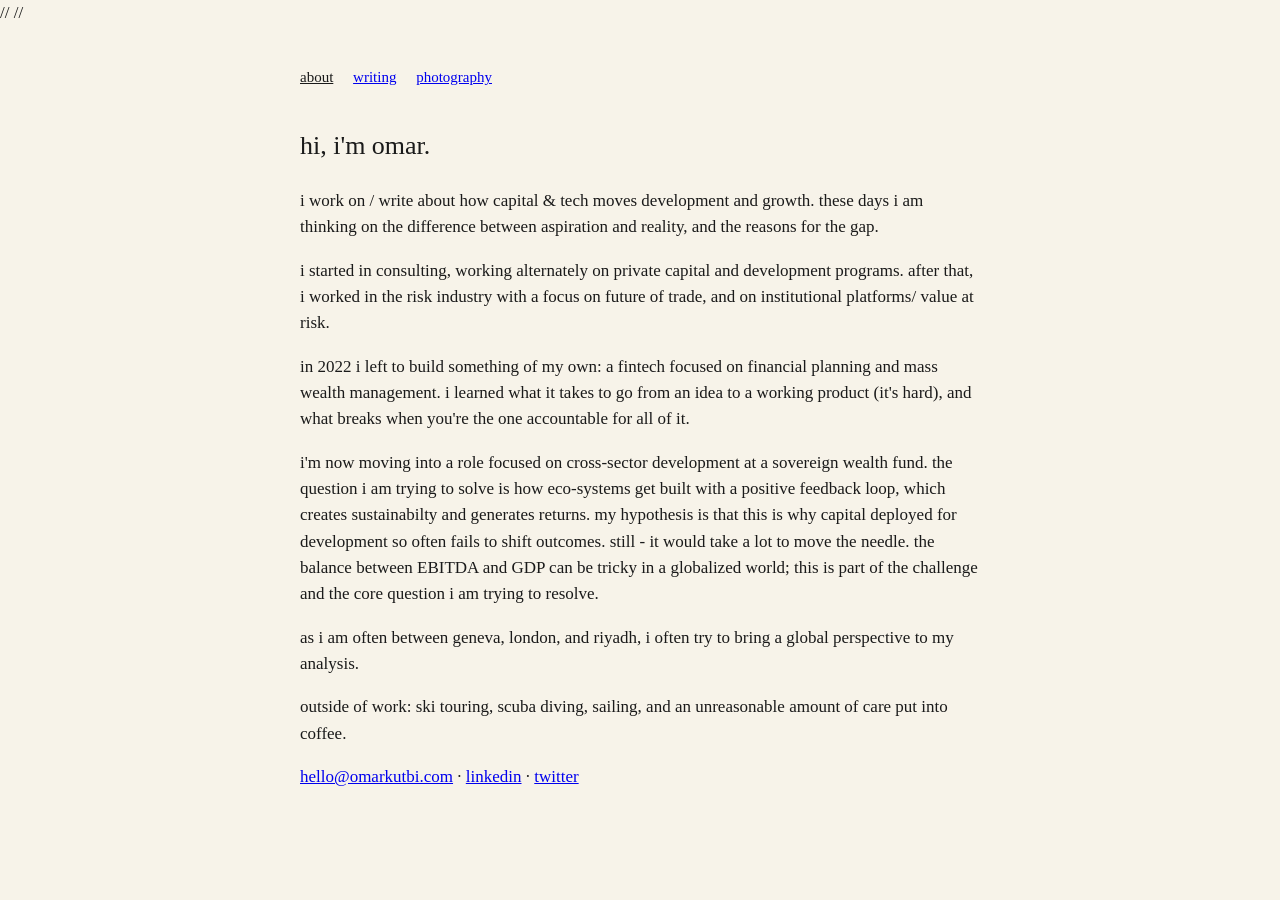
==== index.html @ f05353a5 "Update index.html" ====
//<!DOCTYPE html>
<html lang="en">
<head>
  <meta charset="UTF-8">
  <title>omar kutbi</title>
  <link rel="stylesheet" href="style.css">
</head>
//<body>
  <div class="wrapper">
    <header>
      <nav>
        <a href="index.html" class="current">about</a>
        <a href="writing.html">writing</a>
        <a href="photography.html">photography</a>
      </nav>
    </header>

    <h1 class="intro">hi, i'm omar.</h1>

    <p>i work on / write about how capital & tech moves development and growth. these days i am thinking on the difference between aspiration and reality, and the reasons for the gap.</p>

    <p>i started in consulting, working alternately on private capital and development programs. after that, i worked in the risk industry with a focus on future of trade, and on institutional platforms/ value at risk.</p>

    <p>in 2022 i left to build something of my own: a fintech focused on financial planning and mass wealth management. i learned what it takes to go from an idea to a working product (it's hard), and what breaks when you're the one accountable for all of it.</p>

    <p>i'm now moving into a role focused on cross-sector development at a sovereign wealth fund. the question i am trying to solve is how eco-systems get built with a positive feedback loop, which creates sustainabilty and generates returns. my hypothesis is that this is why capital deployed for development so often fails to shift outcomes. still - it would take a lot to move the needle. the balance between EBITDA and GDP can be tricky in a globalized world; this is part of the challenge and the core question i am trying to resolve.</p>

    <p>as i am often between geneva, london, and riyadh, i often try to bring a global perspective to my analysis.</p>

    <p>outside of work: ski touring, scuba diving, sailing, and an unreasonable amount of care put into coffee.</p>

    <p>
      <a href="mailto:hello@omarkutbi.com">hello@omarkutbi.com</a> ·
      <a href="https://linkedin.com/in/omarkutbi">linkedin</a> ·
      <a href="https://twitter.com/okto13er">twitter</a>
    </p>
  </div>
</body>
</html>
---- style.css ----
/* ---------------------------------------------------
   Shared stylesheet — simple, old-web look
   off-white background, blue links, serif type
--------------------------------------------------- */

body {
  background-color: #f7f3e9;
  color: #1a1a1a;
  font-family: Georgia, "Times New Roman", Times, serif;
  font-size: 17px;
  line-height: 1.55;
  margin: 0;
  padding: 0;
}

.wrapper {
  max-width: 680px;
  margin: 0 auto;
  padding: 40px 24px 80px 24px;
}

/* ---- links, early-web blue ---- */
a:link {
  color: #0000ee;
  text-decoration: underline;
}

a:visited {
  color: #551a8b;
}

a:hover {
  color: #b00000;
}

/* ---- header / nav ---- */
header {
  margin-bottom: 36px;
}

header h1 {
  font-size: 20px;
  margin: 0 0 14px 0;
  font-weight: normal;
}

header p.tagline {
  margin: 0 0 16px 0;
  font-style: italic;
  color: #444;
  font-size: 15px;
}

nav {
  font-size: 15px;
}

nav a {
  margin-right: 16px;
  text-decoration: none;
  color: #0000ee;
}

nav a:hover {
  text-decoration: underline;
}

nav a.current {
  color: #1a1a1a;
  text-decoration: underline;
}

/* ---- intro heading, used on the about page ---- */
.intro {
  font-size: 26px;
  font-weight: normal;
  margin: 0 0 22px 0;
}

/* ---- headings ---- */
h2 {
  font-size: 18px;
  font-weight: bold;
  margin-top: 40px;
  margin-bottom: 4px;
}

h3 {
  font-size: 17px;
  margin-bottom: 2px;
}

h3 .role {
  font-weight: normal;
  font-style: italic;
}

.dates {
  float: right;
  font-style: italic;
  color: #555;
  font-size: 15px;
}

.bucket {
  font-weight: bold;
  font-style: italic;
  margin-top: 16px;
  margin-bottom: 4px;
  font-size: 15px;
}

ul {
  margin-top: 6px;
  padding-left: 22px;
}

li {
  margin-bottom: 6px;
}

.entry {
  margin-bottom: 26px;
  overflow: auto;
}

hr {
  border: none;
  border-top: 1px solid #c9c2ad;
  margin: 30px 0;
}

/* ---- writing list ---- */
.writing-list {
  list-style: none;
  padding-left: 0;
  margin-top: 8px;
}

.writing-list li {
  margin-bottom: 8px;
}

.writing-list .date {
  color: #666;
  font-style: italic;
  font-size: 15px;
  margin-left: 10px;
}

/* ---- photo grid: justified rows, sized by each photo's real aspect
   ratio (flex-grow/flex-basis set inline per photo — see sync_albums.py).
   No forced square crop; flexbox packs each row to fill the width and
   object-fit only trims the rounding, not the composition. ---- */
.photo-grid {
  display: flex;
  flex-wrap: wrap;
  gap: 6px;
  margin-top: 20px;
}

.photo-box {
  height: 200px;
  overflow: hidden;
  background-color: #ece7d8;
}

/* placeholder-only styling, for boxes with no image yet (album-template.html) */
.photo-box:empty,
.photo-box:has(img[src^="["]) {
  border: 1px dashed #b0a890;
  background-color: #fbf9f2;
  display: flex;
  align-items: center;
  justify-content: center;
  color: #888;
  font-size: 14px;
  font-style: italic;
  text-align: center;
  padding: 10px;
}

.photo-box img {
  width: 100%;
  height: 100%;
  object-fit: cover;
  display: block;
}

footer {
  margin-top: 60px;
  padding-top: 16px;
  border-top: 1px solid #c9c2ad;
  font-size: 13px;
  color: #666;
}

.note {
  font-size: 14px;
  color: #666;
  font-style: italic;
}
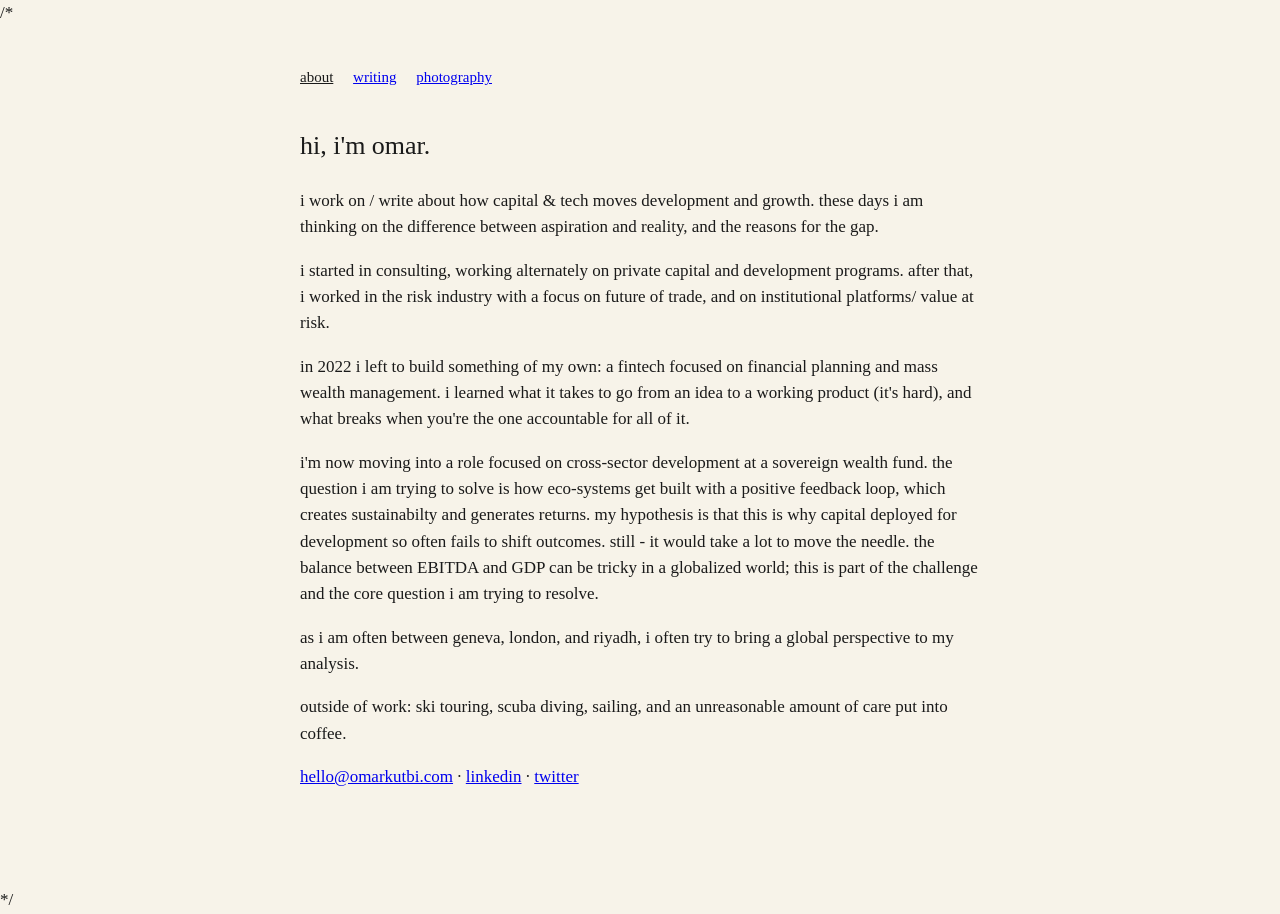
==== commit c9f3cefc: "Update index.html" ====
--- a/index.html
+++ b/index.html
@@ -1,11 +1,11 @@
-//<!DOCTYPE html>
+<!DOCTYPE html>
 <html lang="en">
 <head>
   <meta charset="UTF-8">
   <title>omar kutbi</title>
   <link rel="stylesheet" href="style.css">
 </head>
-//<body>
+/*<body>
   <div class="wrapper">
     <header>
       <nav>
@@ -37,3 +37,4 @@
   </div>
 </body>
 </html>
+*/
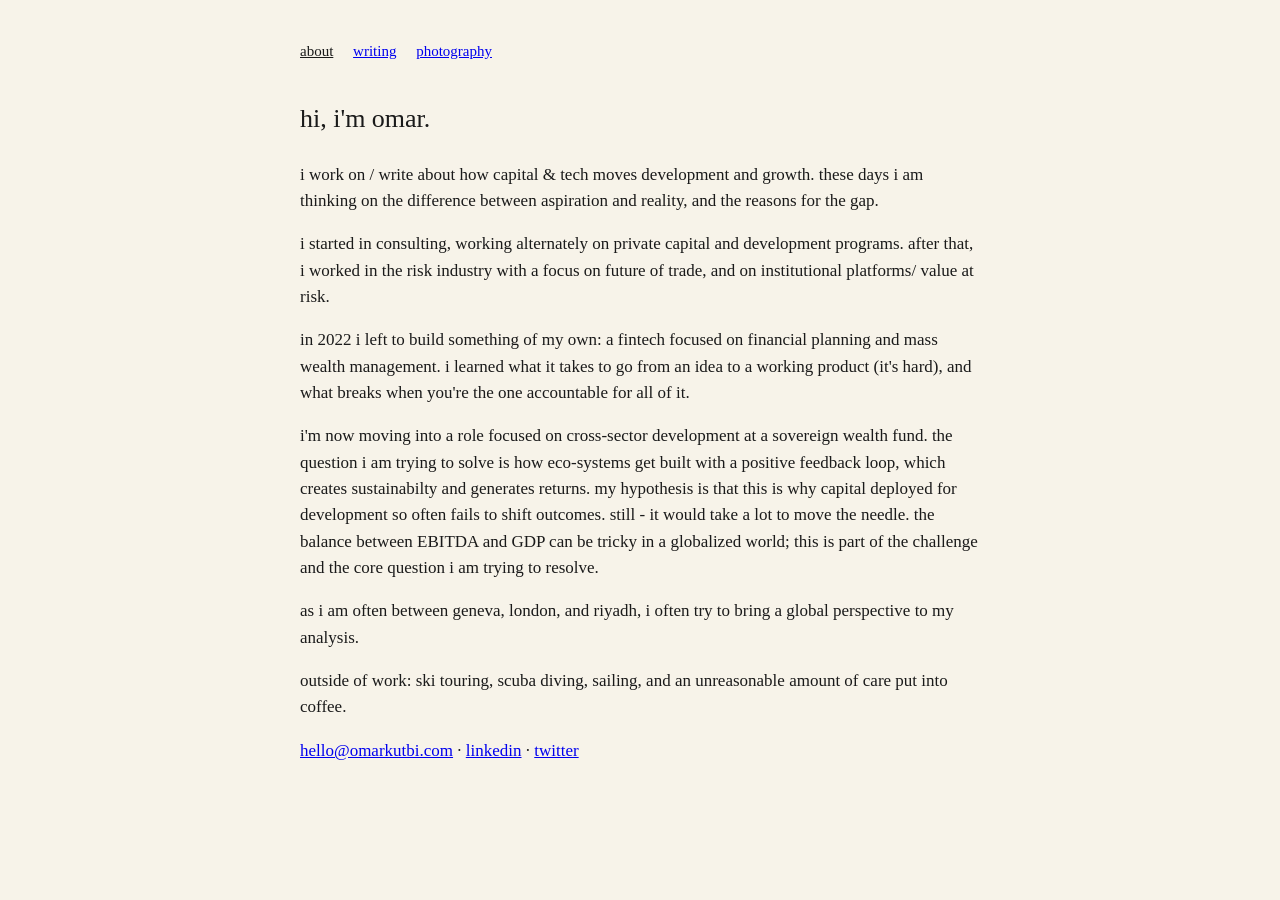
==== commit 2b9ea181: "Update index.html" ====
--- a/index.html
+++ b/index.html
@@ -5,7 +5,7 @@
   <title>omar kutbi</title>
   <link rel="stylesheet" href="style.css">
 </head>
-/*<body>
+<body>
   <div class="wrapper">
     <header>
       <nav>
@@ -36,5 +36,4 @@
     </p>
   </div>
 </body>
-</html>
-*/+</html>
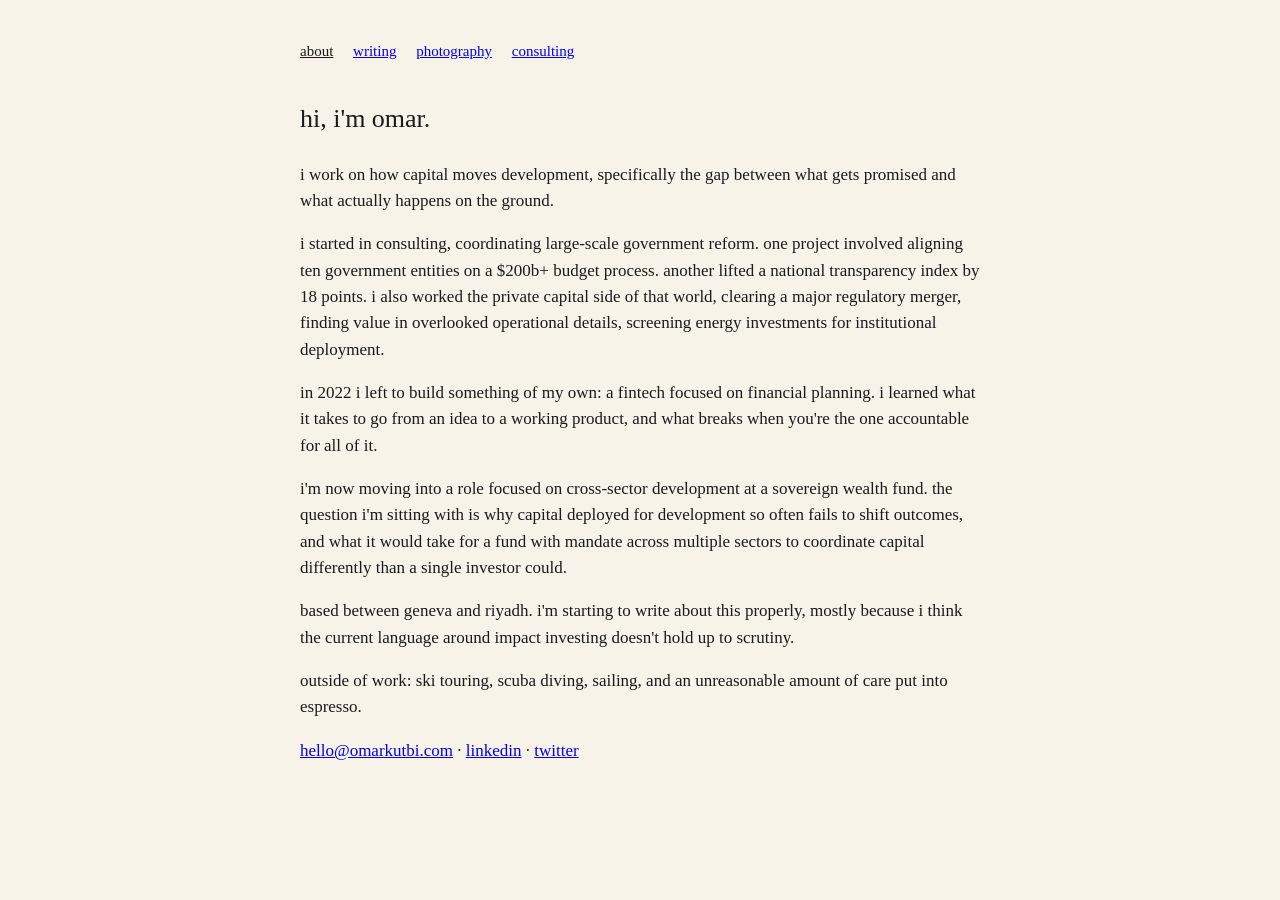
==== commit d9f41340: "Add files via upload" ====
--- a/index.html
+++ b/index.html
@@ -12,28 +12,29 @@
         <a href="index.html" class="current">about</a>
         <a href="writing.html">writing</a>
         <a href="photography.html">photography</a>
+        <a href="consulting.html">consulting</a>
       </nav>
     </header>
 
     <h1 class="intro">hi, i'm omar.</h1>
 
-    <p>i work on / write about how capital & tech moves development and growth. these days i am thinking on the difference between aspiration and reality, and the reasons for the gap.</p>
+    <p>i work on how capital moves development, specifically the gap between what gets promised and what actually happens on the ground.</p>
 
-    <p>i started in consulting, working alternately on private capital and development programs. after that, i worked in the risk industry with a focus on future of trade, and on institutional platforms/ value at risk.</p>
+    <p>i started in consulting, coordinating large-scale government reform. one project involved aligning ten government entities on a $200b+ budget process. another lifted a national transparency index by 18 points. i also worked the private capital side of that world, clearing a major regulatory merger, finding value in overlooked operational details, screening energy investments for institutional deployment.</p>
 
-    <p>in 2022 i left to build something of my own: a fintech focused on financial planning and mass wealth management. i learned what it takes to go from an idea to a working product (it's hard), and what breaks when you're the one accountable for all of it.</p>
+    <p>in 2022 i left to build something of my own: a fintech focused on financial planning. i learned what it takes to go from an idea to a working product, and what breaks when you're the one accountable for all of it.</p>
 
-    <p>i'm now moving into a role focused on cross-sector development at a sovereign wealth fund. the question i am trying to solve is how eco-systems get built with a positive feedback loop, which creates sustainabilty and generates returns. my hypothesis is that this is why capital deployed for development so often fails to shift outcomes. still - it would take a lot to move the needle. the balance between EBITDA and GDP can be tricky in a globalized world; this is part of the challenge and the core question i am trying to resolve.</p>
+    <p>i'm now moving into a role focused on cross-sector development at a sovereign wealth fund. the question i'm sitting with is why capital deployed for development so often fails to shift outcomes, and what it would take for a fund with mandate across multiple sectors to coordinate capital differently than a single investor could.</p>
 
-    <p>as i am often between geneva, london, and riyadh, i often try to bring a global perspective to my analysis.</p>
+    <p>based between geneva and riyadh. i'm starting to write about this properly, mostly because i think the current language around impact investing doesn't hold up to scrutiny.</p>
 
-    <p>outside of work: ski touring, scuba diving, sailing, and an unreasonable amount of care put into coffee.</p>
+    <p>outside of work: ski touring, scuba diving, sailing, and an unreasonable amount of care put into espresso.</p>
 
     <p>
       <a href="mailto:hello@omarkutbi.com">hello@omarkutbi.com</a> ·
-      <a href="https://linkedin.com/in/omarkutbi">linkedin</a> ·
-      <a href="https://twitter.com/okto13er">twitter</a>
+      <a href="https://linkedin.com/in/[your-handle]">linkedin</a> ·
+      <a href="https://twitter.com/[your-handle]">twitter</a>
     </p>
   </div>
 </body>
-</html>+</html>
--- a/style.css
+++ b/style.css
@@ -187,6 +187,52 @@
   display: block;
 }
 
+/* ---- contact form ---- */
+.contact-form {
+  display: flex;
+  flex-direction: column;
+  max-width: 420px;
+  margin-top: 20px;
+}
+
+.contact-form label {
+  font-size: 15px;
+  color: #444;
+  margin-top: 14px;
+  margin-bottom: 4px;
+}
+
+.contact-form input,
+.contact-form textarea {
+  font-family: Georgia, "Times New Roman", Times, serif;
+  font-size: 16px;
+  padding: 6px 8px;
+  border: 1px solid #c9c2ad;
+  background-color: #fbf9f2;
+  color: #1a1a1a;
+}
+
+.contact-form textarea {
+  resize: vertical;
+}
+
+.contact-form button {
+  align-self: flex-start;
+  margin-top: 16px;
+  font-family: Georgia, "Times New Roman", Times, serif;
+  font-size: 15px;
+  color: #0000ee;
+  background: none;
+  border: 1px solid #0000ee;
+  padding: 6px 16px;
+  cursor: pointer;
+}
+
+.contact-form button:hover {
+  color: #fff;
+  background-color: #0000ee;
+}
+
 footer {
   margin-top: 60px;
   padding-top: 16px;
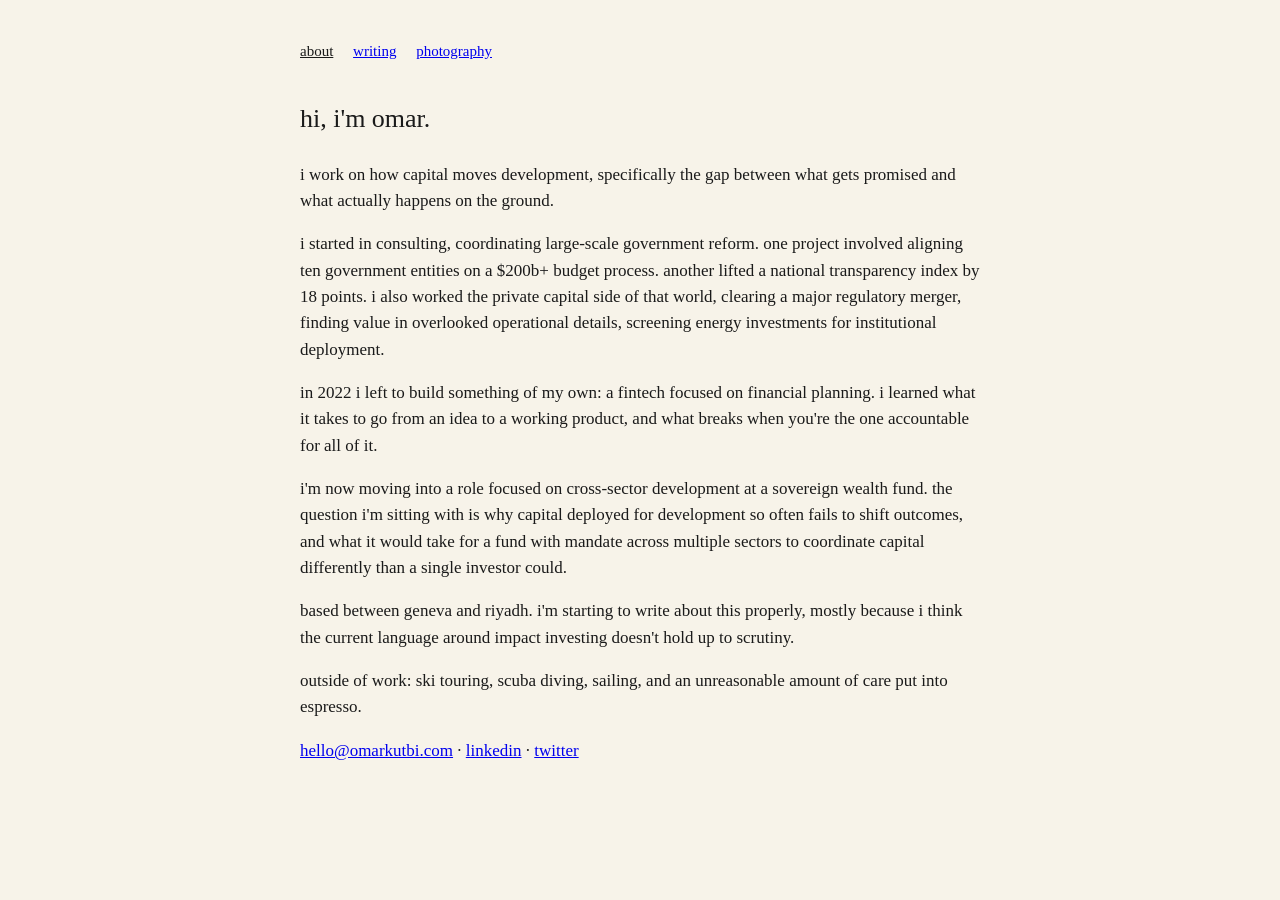
==== commit 69f99327: "Add files via upload" ====
--- a/index.html
+++ b/index.html
@@ -12,7 +12,6 @@
         <a href="index.html" class="current">about</a>
         <a href="writing.html">writing</a>
         <a href="photography.html">photography</a>
-        <a href="consulting.html">consulting</a>
       </nav>
     </header>
 
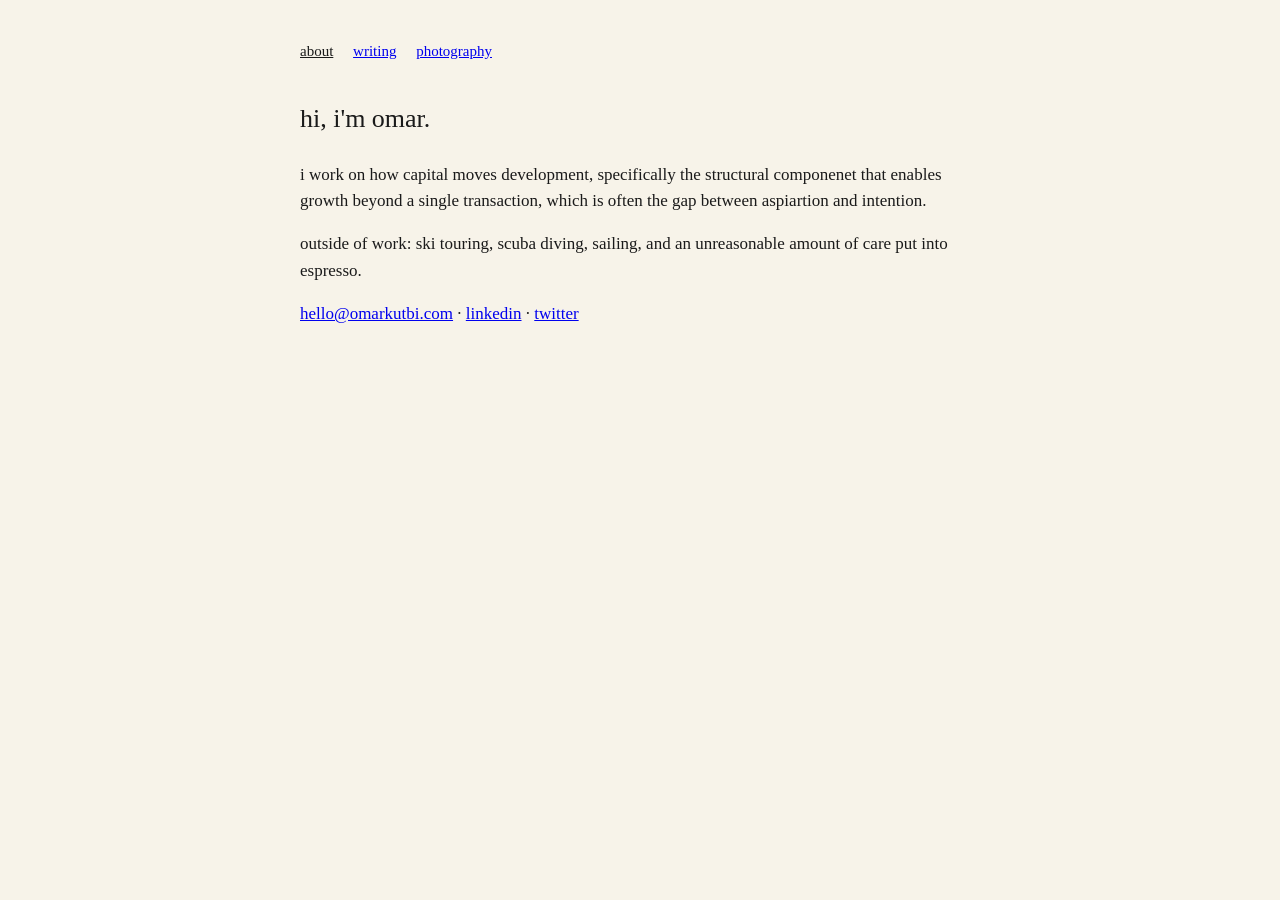
==== commit b876bbfe: "Update index.html" ====
--- a/index.html
+++ b/index.html
@@ -17,15 +17,7 @@
 
     <h1 class="intro">hi, i'm omar.</h1>
 
-    <p>i work on how capital moves development, specifically the gap between what gets promised and what actually happens on the ground.</p>
-
-    <p>i started in consulting, coordinating large-scale government reform. one project involved aligning ten government entities on a $200b+ budget process. another lifted a national transparency index by 18 points. i also worked the private capital side of that world, clearing a major regulatory merger, finding value in overlooked operational details, screening energy investments for institutional deployment.</p>
-
-    <p>in 2022 i left to build something of my own: a fintech focused on financial planning. i learned what it takes to go from an idea to a working product, and what breaks when you're the one accountable for all of it.</p>
-
-    <p>i'm now moving into a role focused on cross-sector development at a sovereign wealth fund. the question i'm sitting with is why capital deployed for development so often fails to shift outcomes, and what it would take for a fund with mandate across multiple sectors to coordinate capital differently than a single investor could.</p>
-
-    <p>based between geneva and riyadh. i'm starting to write about this properly, mostly because i think the current language around impact investing doesn't hold up to scrutiny.</p>
+    <p>i work on how capital moves development, specifically the structural componenet that enables growth beyond a single transaction, which is often the gap between aspiartion and intention.</p>
 
     <p>outside of work: ski touring, scuba diving, sailing, and an unreasonable amount of care put into espresso.</p>
 
